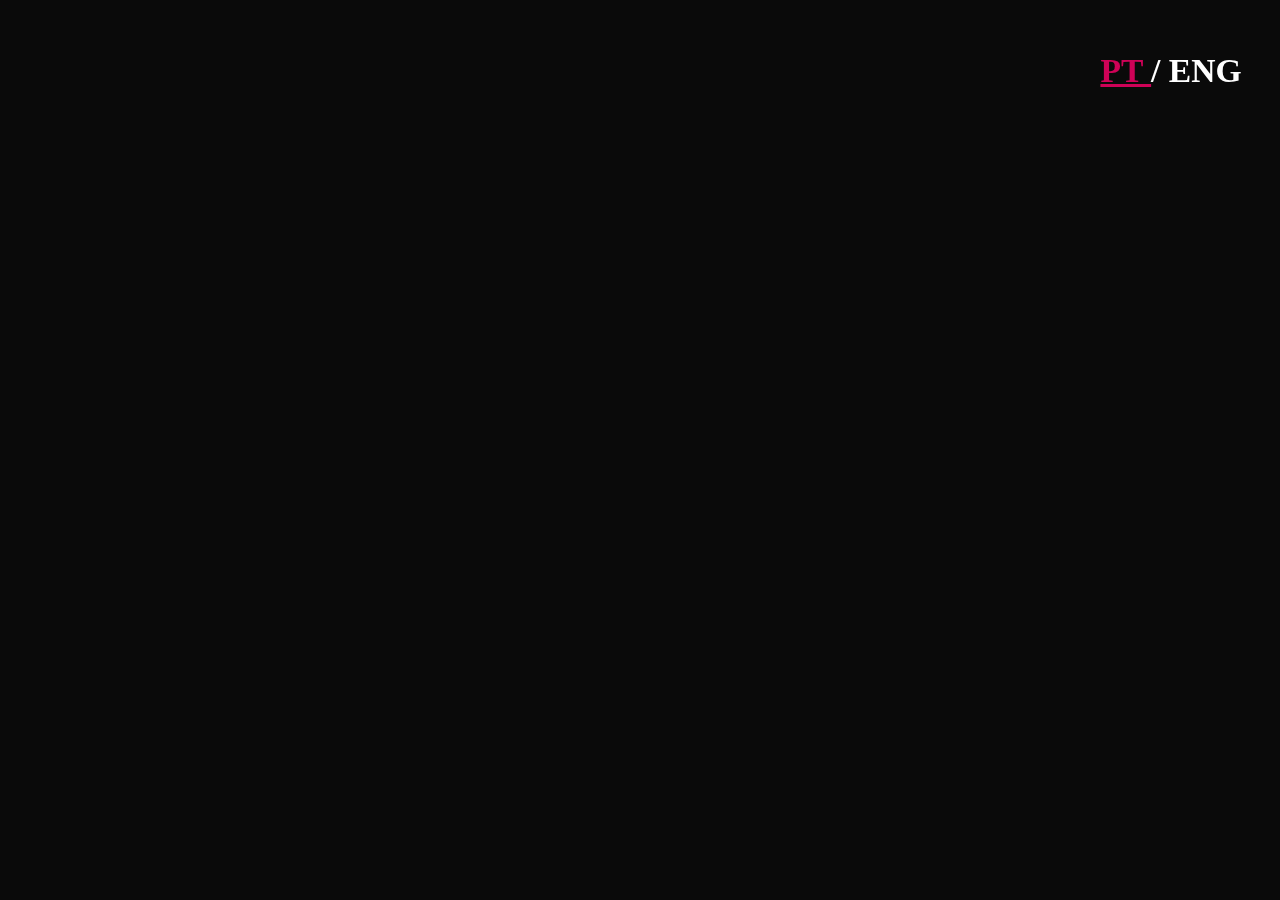
==== index.html @ c8997bfd "linguas" ====
<!DOCTYPE html>

<html lang="en">

<head>

	<meta charset="utf-8">
	<meta name="viewport" content="width=device-width,initial-scale=1.0">

	<!-- meta tags, fill them with website meta infos -->
	<meta name="description" content="Description of your web page" />
	<meta name="keywords" content="Keyword 1, Keyword 2, Keyword 3, Keyword 4, Keyword 5 ..." />
	<meta name="author" content="Name of the author/owner of the webpage's content" />

	<!-- favicon, fill with a 512x512px .png image named 'favicon.png' -->
	<link rel="icon" href="assets/images/favicon/favicon.png" />

	<!-- website title, visible in the browser window and on link sharing -->
	<title>Website title</title>

	<!-- links for extensions and dependencies -->

	<!-- css -->
	<!-- first link your CSS dependences, here is normalize, a CSS 'reset' for cross-browser appearence uniformity -->
	<link rel="stylesheet" href="assets/css/normalize.css">
	<!-- you stylesheet -->
	<link rel="stylesheet" href="assets/css/style.css?ver=1.0">

	<!-- js -->
	<!-- first link your javascript dependencies, here as an example is Jquery -->
	<script type="text/javascript" src="assets/js/jquery-3.6.0.min.js"></script>
	<!-- your function scripts -->
	<script type="text/javascript" src="assets/js/script.js?ver=1.0"></script>

	<p class="menu_lingua" ><span class="portugues" > <a href="portugues.html"> PT </a></span> / <span  class="ingles"> ENG</span></p>



</head>
---- assets/css/style.css ----
@charset "UTF-8";



/* @FONT FACE (enable the use of 'custom fonts' inside your document) */

/* 
  You can use 'fontsquirrel' (https://www.fontsquirrel.com) 
  or 'transfonter' (https://transfonter.org)
  to generate your own font for the web from .ttf or .oft files 
*/

@font-face {
    font-family: 'Hind';
    src:('assets/fonts/Hind');
    font-weight: normal;
    font-style: normal;
    font-display: block;
}

@font-face {
    font-family: 'Your Font Name';
    src: url('../fonts/yourfontname/yourfontname-italic.woff2');
    font-weight: normal;
    font-style: italic;
    font-display: block;
}



/* VARIABLES */

:root {
  /* Color values */
  --color-background: rgb(10, 10, 10);
  --color-text: rgba(0,0,0,1);
  --color-text-link: rgba(255, 0, 106, 0.8);
  --color-text-link-hover: rgba(255, 8, 148, 0.4);
  /* Font values */
  --font-family: 'Hind-Medium.ttf';
  --font-size: 24px;
  /* Margin value */
  --margin: 1rem;
}



/* GENERAL STYLES */
.menu_lingua{
  position: -webkit-sticky;
  position:fixed;
  color: white;
  top: 2vh;
  right: 3vw;
}



html {
  font: var(--font-size) var(--font-family);
  color: var(--color-text);
  background-color: var(--color-background);
}

body {
  position:relative;
  background-color: var(--color-background);
  font: var(--font-size) var(--font-family);
  color: var(--color-text);
  width:100%;
  height:auto;
  overflow-y:auto;

  
}
.page-wrapper{
  position: sticky;
  width: 100vw;
  height: 100vh;
  box-shadow: 10vh 10vw 10px 10px blue inset;
  z-index: 99999;

}
cursor {
  border-color: rgba(red, green, blue, alpha);
}

a {
  color: var(--color-text-link);
  text-decoration: underline;
}

a:hover {
  color: var(--color-text-link-hover);
  text-decoration: underline;
}

h0{
  color: blue;
  font-size: 2rem;
  text-align: center;
  text-align: left;
  line-height: 1;
  padding: 1rem;
  grid-template-columns: max-content;


}
h1{
  background-color: rgba(158, 31, 255, 0.842);
  font-size: 1.8rem;
  text-align: left;
  line-height: 1;
  padding: 0.5rem;
}

h2{
  background-color: rgba(197, 244, 255, 0);
  color: #d46713;
  font-size: 2.5rem;
  font-weight: bold;
  text-align: left;
  line-height: 2.5rem;
  padding-top: 2rem;
  padding-bottom: 0.5rem;
}

h3{
  text-align: center;
  line-height: 3rem;
  font-size: 1.4rem;
  padding: 0.5 rem;
  font-weight: bold;
  color: #000000;
}

h4, h5, h6{
  /* h4-h5-h6 style */
}

p{
  /* paragraph style */
  text-align: left;
  margin-left: 5rem;
  margin-left: 4rem;
  line-height: 2,2rem;
  font-size: 1.4rem;
  padding: 0.5 rem;
  font-weight: bold;
  color: #000000;
  
}

ol, ul{
  /* ordered list and unordered list styles */
}

blockquote{
  /* blockquote element style */
}

hr{
  /* horizontal rule style */
}



/* PAGE STYLES */

/* page structure */

div.page-wrapper {
  /* the element that 'wraps' everything */
  padding: var(--margin);
}

/* navigation */
 
nav{
  
}

/* content */

main{
  margin: 0 auto;
  max-width: 111ch;
  min-width: 40ch;
  width: 90vw;
  background-color: rgba(255, 255, 255, 0.908);
  padding: 6vw;
  border: 1rem;
  border-radius: 1rem;
  overflow: visible;



 
}

summary {
  
}






/* UTILITY CLASSES */

/* hide desktop mobile etc */

.desktop-only {
  display: block;
}

.mobile-only {
  display: none;
}





/* WEBSITE MEDIA QUERIES */

/* styles for 'mobile', screen sizes up to 779px, should covers 'mobile' and 'tablet' */
/* style this one first and then use the subsequent ones in a cascading way (from general to specific) */

@media (max-width: 779px) {

  /* your 'mobile' overriding css properties here */



  /* utility classes, mobile */

  .desktop-only{
    display:none;
  }

  .mobile-only{
    display:block;
  }

}



/* use this query to apply style changes to smaller smartphones sizes (like an iPhone 5S or SE 2016), max size of 339px */

@media (max-width: 339px) {

  /* your overriding css properties here */

}



/* use this query to apply style changes for 'mobile' screen sizes that are flipped in 'landscape' mode */

@media (max-width: 779px) and (orientation: landscape) {

   /* your overriding css properties here */

}



/* use this query to apply style for 'small' desktop screens */

@media (min-width: 780px) and (max-width: 992px) {

  /* your overriding css properties here */

}
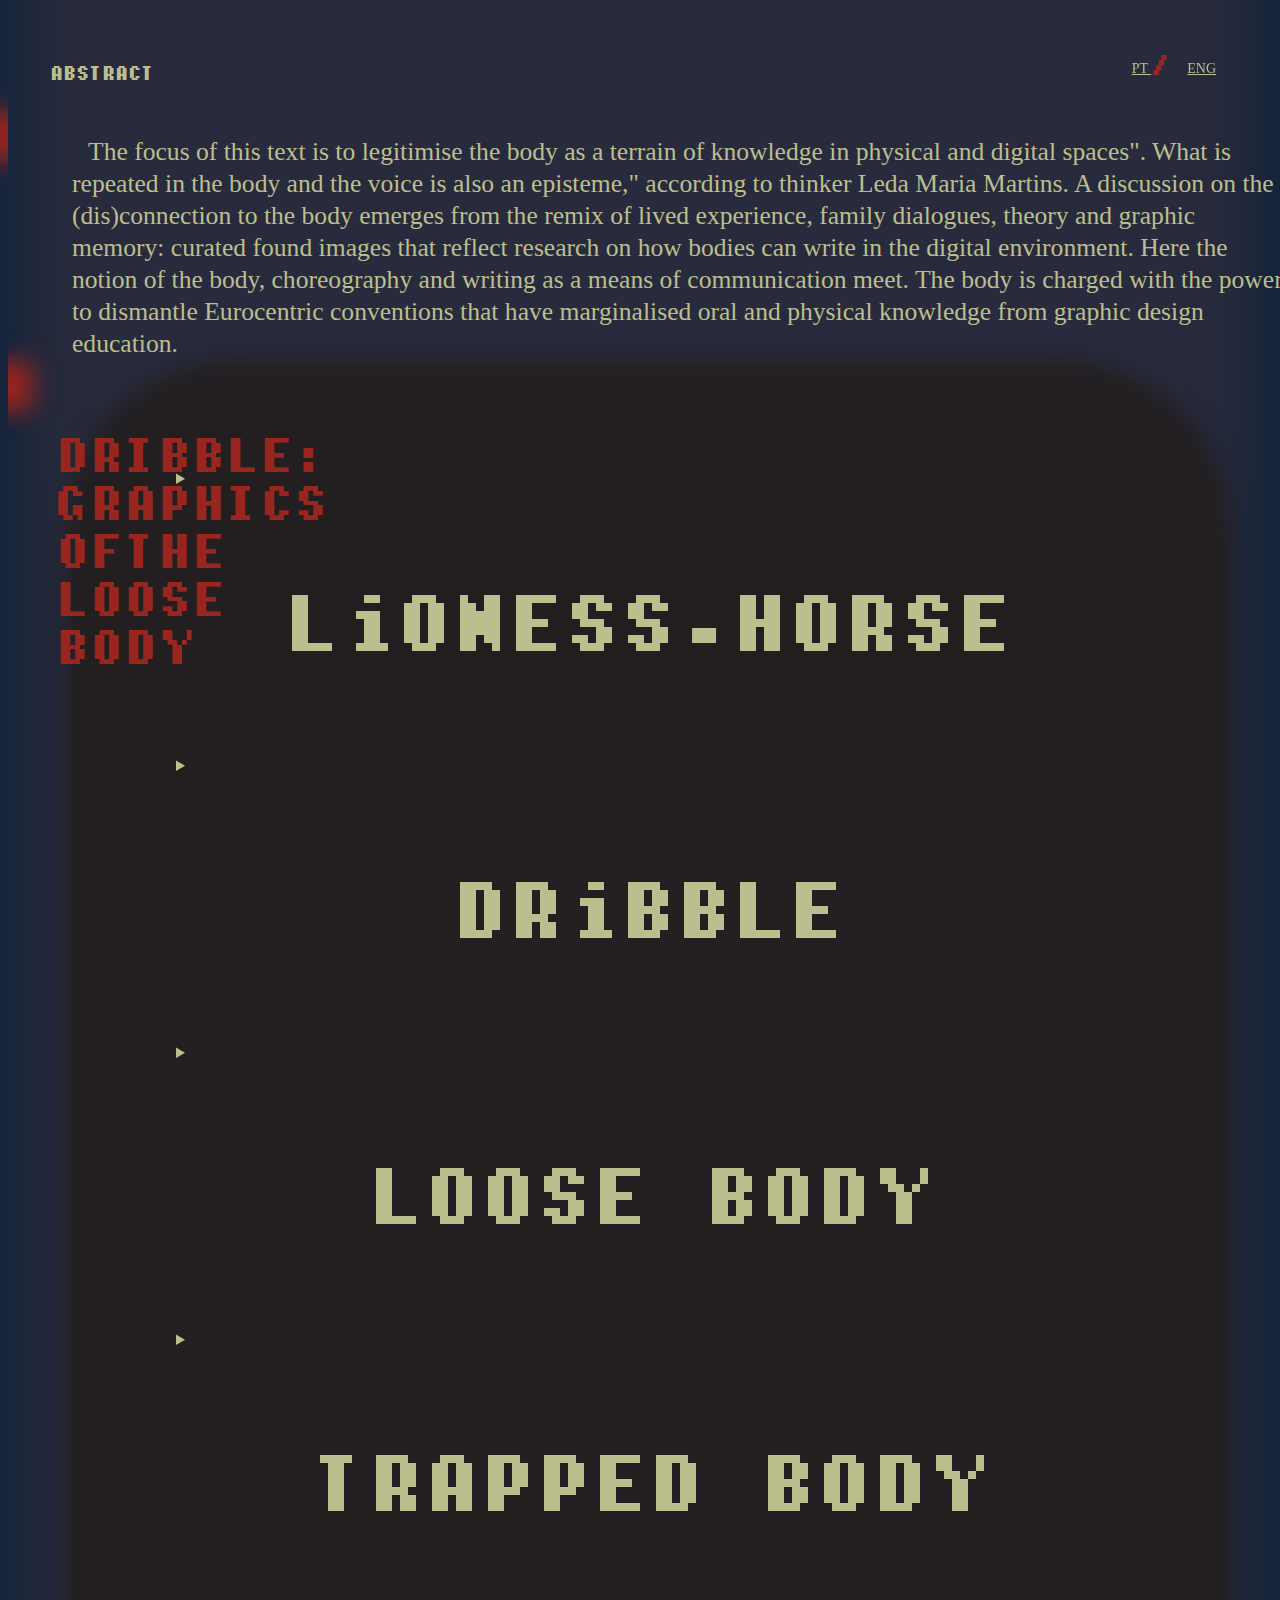
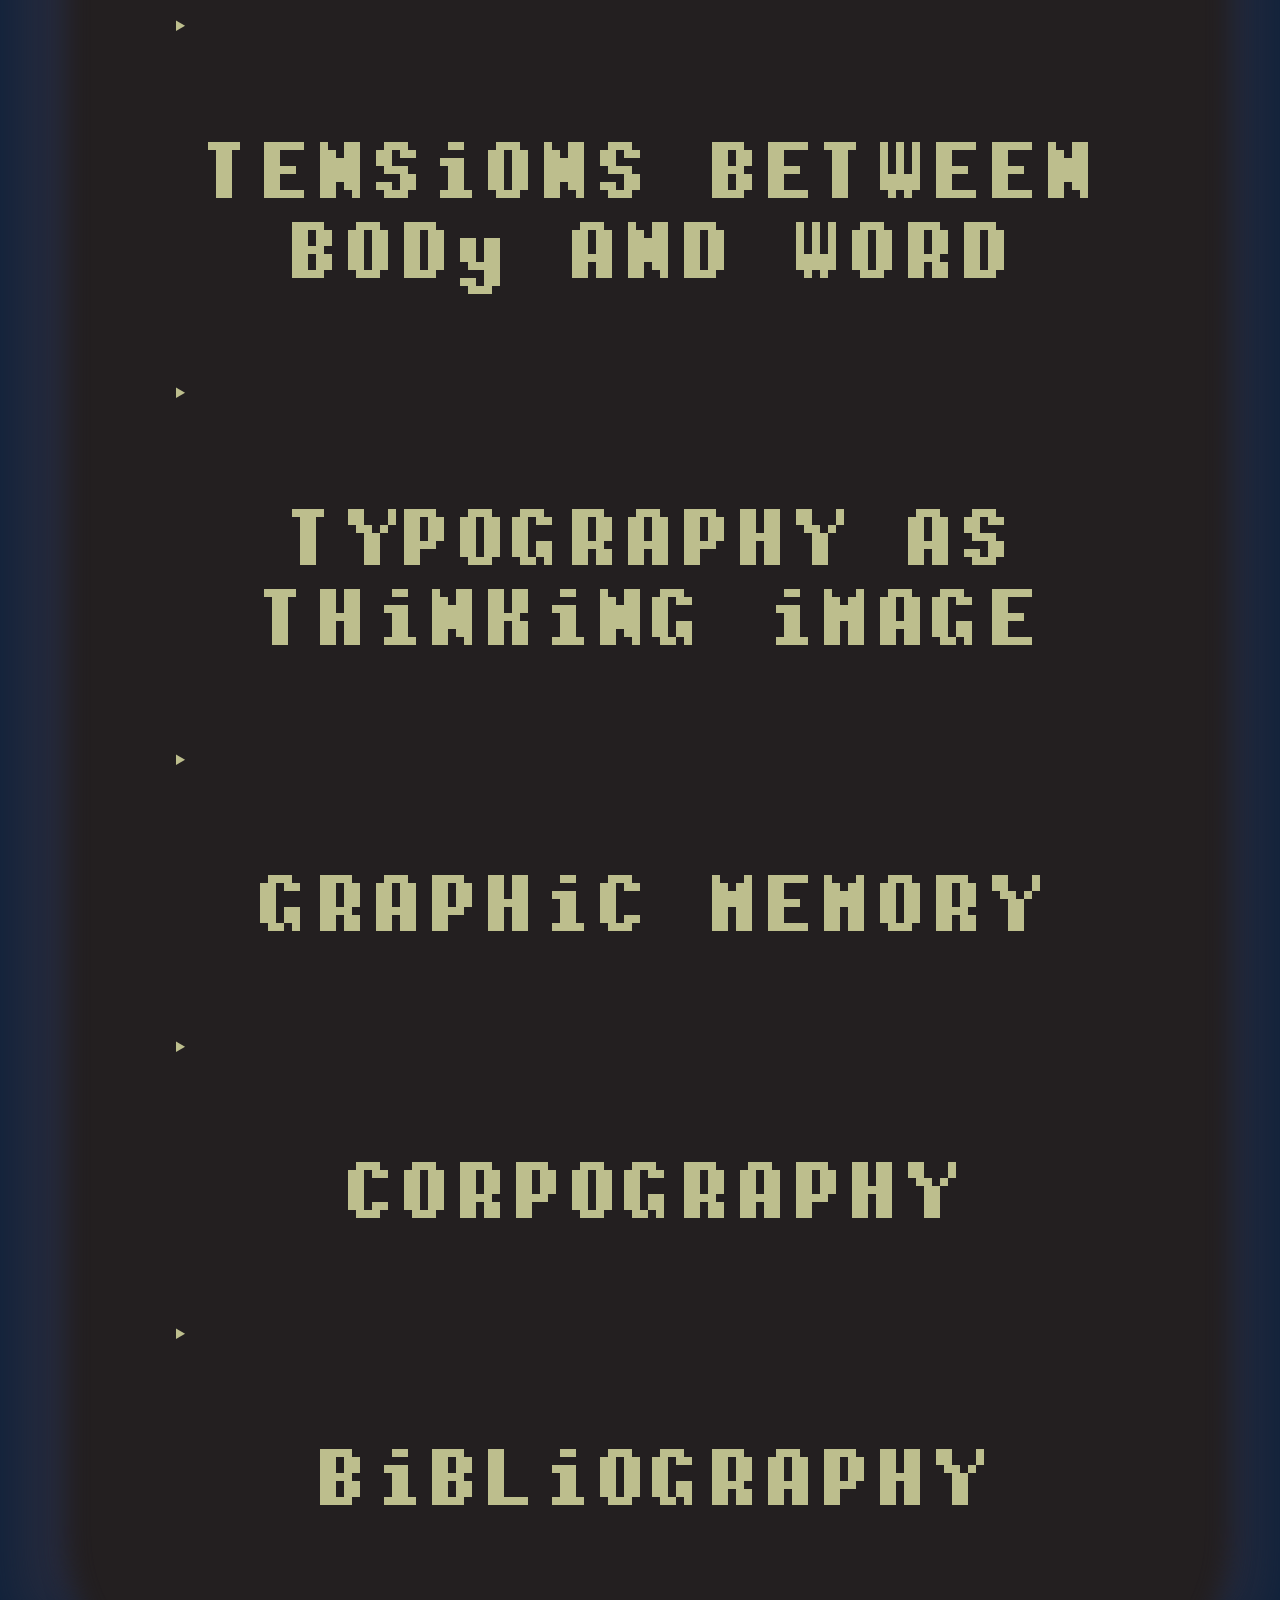
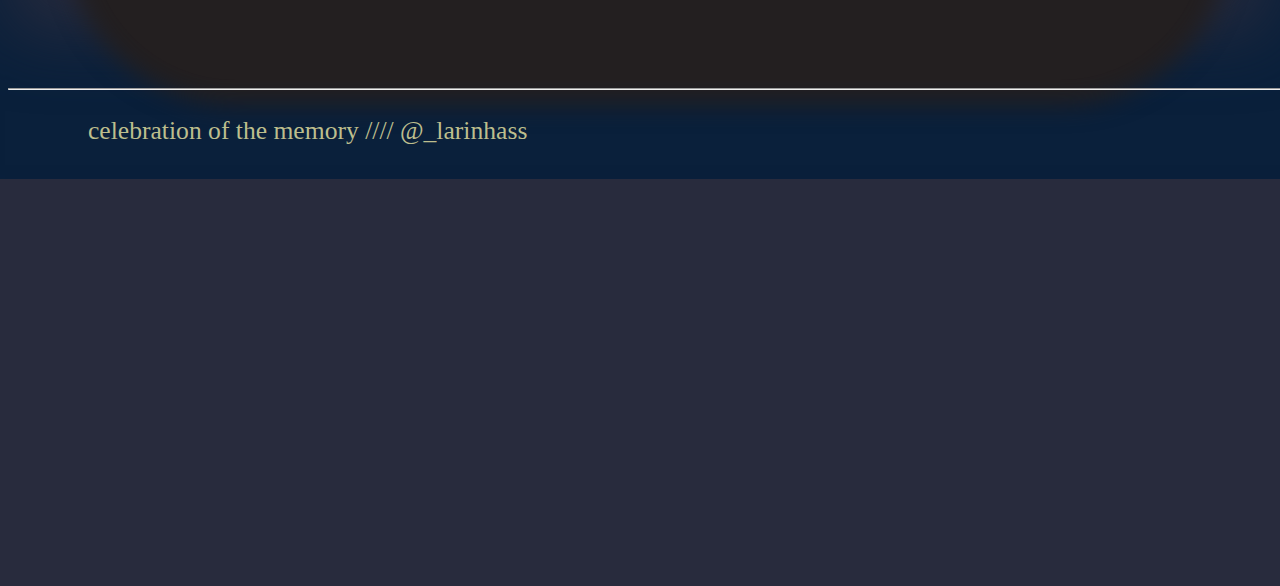
==== commit 962ee1e0: "index up" ====
--- a/index.html
+++ b/index.html
@@ -13,7 +13,7 @@
 	<meta name="author" content="Name of the author/owner of the webpage's content" />
 
 	<!-- favicon, fill with a 512x512px .png image named 'favicon.png' -->
-	<link rel="icon" href="assets/images/favicon/favicon.png" />
+	<link rel="icon" href="assets/images/favicon/favicon.svg" />
 
 	<!-- website title, visible in the browser window and on link sharing -->
 	<title>Website title</title>
@@ -32,8 +32,1467 @@
 	<!-- your function scripts -->
 	<script type="text/javascript" src="assets/js/script.js?ver=1.0"></script>
 
-	<p class="menu_lingua" ><span class="portugues" > <a href="portugues.html"> PT </a></span> / <span  class="ingles"> ENG</span></p>
-
-
-
-</head>+
+
+
+</head>
+
+<body>
+
+	<!-- webpage content goes here -->
+
+	<body>
+
+
+
+		<div class="page-wrapper">
+
+			<label for="showContent">
+				<p class="checkbox">ABSTRACT
+				<p>
+			</label>
+			<input class="box" type="checkbox" id="showContent">
+			<div id="content">
+				<p> The focus of this text is to legitimise the body as a terrain of knowledge in physical and digital
+					spaces". What is repeated in the body and the voice is also an episteme," according to thinker Leda
+					Maria Martins. A discussion on the (dis)connection to the body emerges from the remix of lived
+					experience, family dialogues, theory and graphic memory: curated found images that reflect research
+					on
+					how bodies can write in the digital environment. Here the notion of the body, choreography and
+					writing
+					as a means of communication meet. The body is charged with the power to dismantle Eurocentric
+					conventions that have marginalised oral and physical knowledge from graphic design education.</p>
+			</div>
+
+
+
+			<header>
+
+				<h0> Dribble:<br>Graphics<br>OfThe<br>Loose<br>Body</h0>
+				<p class="menu_lingua"><span class="portugues"> <a href="portugues.html"> PT </a></span> / <span
+						class="ingles">  <a href="ingles.html">ENG</a></span></p>
+
+
+
+
+
+
+			</header>
+
+			<main>
+				<details>
+
+					<summary>
+
+						<h2 id="poema">LiONESS-HORSE</h2>
+					</summary>
+					<p>
+						<br>
+						Santas<br>
+						lioness horse<br>
+						who rides calmly<br>
+						and devours men<br>
+
+						What comes out of her mouth<br>
+						it also runs down her ass<br>
+						her tail shouldn't be tied up<br>
+						stuck tail holds the throat<br>
+						<br>
+						and saints need to growl shout<br>
+						<br>
+						Santas has to keep her tail loose<br>
+						to do what she was born to do<br>
+						be free, enchanted, and dignified<br>
+						for the right to speak and dance<br>
+						<br>
+						She has spiritual permission<br>
+						to engage in unacceptable behavior<br>
+						She runs free, looks crazy, and doesn't hesitate<br>
+						<br>
+						Not afraid of anyone<br>
+						She is shameless<br>
+						Nothing stops her<br>
+						<br>
+						Killer<br>
+						She kicks you<br>
+						CRAU!<br>
+						<br>
+						Kill you!<br>
+						In self-defense!<br>
+						<br>
+						She will kill you<br>
+						dancing and throwing smiles<br>
+						<br>
+						Improvisation is her power.<br>
+						And when she dances she exposes herself<br>
+						No distortion suppress, Santas<br>
+						<br>
+						by: Negrita Desbatiza
+
+					</p>
+				</details>
+
+				<details>
+					<summary>
+
+						<h2 id="intro">DRiBBLE</h2>
+
+					</summary>
+
+					<p>
+						<br>
+						<span>Dribble:</span> as in dodging, swinging the body as a strategy for moving forward; getting
+						away from obstacles.
+					</p>
+					<p>
+						<br>
+						<span class="graphics">Graphics:</span> as a means of registering the flow and movement of the
+						body
+						through words, images, vectors
+						and signs.
+
+					</p>
+					<p>
+						<br>
+						<span class="graphics">Loose body: </span> is the presence of the body in performance.
+						Emancipated.
+						In its freedom to communicate
+						its knowledge through body language.
+					</p>
+					<p>
+						I wish everyone who reads this text good encounters, may the words become alive and fruitful.
+						May
+						this text be placed on the floor. May it mark once and for all my enchanted territory, the known
+						body. I have chosen to write it so that I don't forget it. For the opposite of this is
+						disenchantment. It means conforming to the countless stories told about my body in order to
+						dominate, civilize and silence it.
+					</p>
+					<p>
+						Presenting the body you speak of, I am Lara Santos, a black cisgender queer woman from Brazil.
+						My
+						multidisciplinary work strategically engages with graphic design as a means to bring bodies
+						together
+						to record their graphic discourse and publish their knowledge. It is important to emphasise that
+						subjectivity is a fundamental point here, considering a movement against homogenisation in
+						favour of
+						multiplicity.
+					</p>
+					<p>
+						About the motivations for doing this: for a long time I practiced neglecting the body, that is,
+						leaving my body aside, until it became very difficult to hear it, even to know it. This dynamic
+						is a
+						problem that affects a lot of people. In my story, I see that this distancing from the body has
+						taken place within different structures, reinforcing lies and universal formulas of holiness,
+						progress and civilization.
+					</p>
+					<p>
+						This text is the way around these lies told about the body. It reflects on how the body is in
+						confrontation with choreographies made up of social norms that say the body must be contained
+						and
+						controlled. I focus on what is the repertoire of the body. If the body speaks, what are the
+						relationships between the body and graphic design? How do you write with the body?
+					</p>
+
+					<p>So let's go. May I be filled with the desire to write. May I be able to awaken what has been
+						decorated with time? May this be nothing more than the lifelong authorization to say words
+						without
+						fear that the language won't be formatted for everyone's understanding. That the word and the
+						body
+						are not separated in communication.
+					</p>
+
+					<p>
+
+						Below I present to the reader the route of my journey to find the body and its knowledge. I
+						present
+						the path of becoming aware of how both (the body and graphic design) transport epistemes.
+					</p>
+					<p>I write through a mix of references, authors, artists, designers, interviews, memories and
+						experiences that have given me the procedure to write here. I honour every name mentioned here.
+						Maximum respect and affection for the contribution of the people I mention in this text.
+					</p>
+					<p>May we have an open mind for this journey.</p>
+
+
+
+				</details>
+
+
+				<details>
+					<summary>
+
+						<h2 id="LooseBody">LOOSE BODY</h2>
+
+					</summary>
+					<figure>
+
+						<a href="Carlinhos" target="_blank">
+							<img src="content/Carlinhos.jpg"
+								alt="A painted representation of a forest with a big blue lake" width="100%"
+								height="auto">
+						</a>
+
+						<figcaption>
+
+							<p>
+								<em><a hrtarget="_blank">Family Archive, Carlinhos</a></em>
+							</p>
+
+						</figcaption>
+
+					</figure>
+
+					<p>
+						<span class="quote">
+							“Memory is the contents of a continent – its life, its history, its past. As if the body
+							were
+							the
+							document. It’s no wonder that dance for black people is a movement of liberation.”
+							<br> – Beatriz Nascimento
+						</span>
+
+					</p>
+					<p>
+						I am part of a large family, most of my relatives are concentrated in the state of Rio de
+						Janeiro,
+						more precisely in Campos dos Goytacazes. I call them a reference because what I present in this
+						text
+						is closely related to what I learned from them. Our family gatherings are fundamental, dancing
+						is a
+						sacred tradition in our encounters, and this has always been my reference. </p>
+					<p>
+						At Christmas 2024 I got together with some of my family, the sun was shining and everyone was by
+						the
+						pool. There was me, my mother, my uncle Carlinhos, my uncle Amaro, my aunt Celeste, my aunt
+						Celi,
+						Tia Carmem, who arrived later, and my cousin Mariana, who was a mermaid at the edge of the pool.
+						I
+						took advantage of the moment to bring up a subject I had been meaning to discuss with them</p>
+
+					<p>
+						Without hesitation, I asked the first question:
+					</p>
+
+					<p>
+
+					<p class="interview">
+						<br>
+						<span class="quote">LARA:</span> Why is dancing important to our family?<br>
+						<br>
+						<span class="quote">DORA:</span> I have a memory of us dancing in the back of the house in
+						Texeira
+						de Melo, in Campos dos
+						Goytacazes.<br>
+						<br>
+						<span class="quote">CELI:</span> Lots of music, the family has always been passionate about
+						parties
+						and dancing.<br>
+						<br>
+						<span class="quote">CELESTE:</span> Lots of samba<br>
+						<br>
+						<span class="quote">AMARO:</span> Because dancing lifts your spirits.<br>
+						<br>
+						<span class="quote">CELESTE:</span> Free.<br>
+						<br>
+						<span class="quote">LARA:</span> Yeah…Free from what?<br>
+						<br>
+						<span class="quote">AMARO:</span> frees you from the stress of everyday life, work, and little
+						money.<br>
+						<br>
+						<span class="quote">DORA:</span> Dancing is freedom. And there are places I go that I don't want
+						to
+						dance. Get up and move. For
+						me, dancing means exposing yourself. You know… these work parties, when samba plays, people
+						expect
+						me to dance. "Look, the black woman who dances." I'm not going to give that stage, I'm not going
+						to
+						samba driven by that kind of expectation. I don't feel like it.<br>
+						<br>
+						<span class="quote">CELESTE:</span> I was shy, dancing freed me, loosened me up.<br>
+						<br>
+						<span class="quote">CELI:</span> I feel like a bird and let myself be carried away by the
+						rhythm.<br>
+						<br>
+						<span class="quote">CARLINHOS:</span> <span id="Graphics">samba</span> is part of our ancestry,
+						right? Dancing expresses where you
+						come from. It's spiritual,
+						dancing until you reach Zen.<br>
+						<br>
+						<span class="quote">AMARO:</span> Dancing prepares me physically. Dancing leaves the body loose,
+						otherwise, the body becomes
+						trapped, and shrunken.<br>
+						<br>
+						<span class="Graphics">[cut]</span>
+
+					</p>
+					<p>
+						I would like to reflect on this concept that my uncle Amaro taught us: "Dancing prepares us
+						physically, dancing makes our body loose" - this is wisdom! - The loose body is the body in the
+						presence, without shame, protected even when exposed, ready to evade and counterattack, in tune
+						with
+						its intuition, which feels the freedom to express itself!
+
+					</p>
+
+					<p>
+						Just imagine! On a sunny day, a black woman, 80 years old, with gold chains around her neck and
+						sparkling earrings, with a ponytail, with a bright and sharp look. She gets up from her chair
+						and
+						starts dancing, with a smile on her face, her hips swaying from side to side. She looks at you
+						and
+						invites you to dance, laughing quietly, and you can only watch as she is surrounded by the
+						rhythm of
+						the samba that drives her. She plays and plays with her gestures, with her facial expressions,
+						with
+						her short movements, interwoven with <span class="Graphics">sapiência</span>.
+					</p>
+
+					<p>
+						<span class="quote">
+							"Dance is the ideal medium for the intellect-body to perform its inventions. It is the
+							perfect
+							space
+							for the creation of gestures: favorably permeable to the movements that inhabit the life
+							going
+							on
+							inside the body and simultaneously willing to work them in plastic and expressive terms in
+							an
+							attempt to achieve aesthetic syntheses that can impact the senses and transcend the
+							utilitarianism
+							that saturates contemporary experiences–which so frequently subjugates the body." – Danilo
+							de
+							Miranda, "A living library of gestures"
+						</span>
+					</p>
+					<p>
+						The wisdom of dancing to have a physically prepared body is a daily coping strategy. A loose
+						body
+						goes into battle, into confrontation, it is concentrated. A weapon body, a vital body, an
+						enchanted
+						body that remains connected to its roots, its history and its ancestry.
+					</p>
+					<p>
+						On the other hand, the trapped body is the sleeping body, left aside, forgotten, apathetic,
+						unprepared, detached from itself, closed, that is, an "obedient" body, but fragmented by
+						distortions, subdued by prejudices.
+					</p>
+					<p class="interview">
+						<span class="Graphics">[Fragment]</span>
+						…..
+						</br>
+						CARLINHOS: Everything is recorded in us. <br>
+						</br>
+						<span class="Graphics">[Cut]<span>
+					</p>
+					<p>
+						Everything is recorded in the body, the body registers information about its socio-political
+						context. It is like a platform for disseminating knowledge through the means of movement, which
+						informs in the same way as writing. Like a collection, it stores stories, traumas and symbols.
+					</p>
+
+					<p>
+						The performing body transmits data. When dancing, content is expressed - the memory process is
+						triggered by movement - like a sponge, the body retains memories. <br>
+						I seek awareness of the above repertoire of embodied knowledge to empower myself, to let my body
+						be
+						loose, free.
+					</p>
+					<p>
+						<span class="quote">"Dance is a sociopolitical method and practice, a means of writing,
+							narrating
+							and disseminating
+							histories. It is a corporeal phenomenon that can be a catalyst for building communities and
+							challenge and transcend the boundaries of societies and languages. The dancing body becomes
+							the
+							witness, a somato-testimonium – the body in a dance performance and the movements employed
+							as a
+							formal statement are equivalent to a written, spoken, eyewitness or earwitness account,
+							proof of
+							a
+							spatiotemporal reality"
+							– Bonaventure Soh Bejeng Ndikung</span>
+
+					</p>
+
+				</details>
+				<details>
+					<summary>
+
+						<h2 id="chapter3">TRAPPED BODY</h2>
+					</summary>
+					<figure>
+
+						<a href="Betinho" target="_blank">
+							<img src="content/betinho_brownJesus.JPG" alt="Corpo Solto" width="100%" height="auto">
+						</a>
+
+						<figcaption>
+
+							<p>
+								<em><a hrtarget="_blank">Family Archive, Betinho</a></em>
+							</p>
+
+						</figcaption>
+
+					</figure>
+
+					<p>
+						I look for the forces that shrink my body in order to deviate from them. I look at the testimony
+						of
+						my life and I analyse that the different institutions I have passed through have imposed a
+						mentality
+						that preserves oppressive "norms" that hurt my existence. Norms that force me to conform to what
+						is
+						"acceptable". I'm talking about the institutions that exist to worship the taste of whiteness
+						and
+						erase the memory of the body.
+
+
+					</p>
+
+					<p>
+						In this context, I remember being motivated by pastors to silence me, to give up parts of myself
+						that were synonymous with "sinful and negative" behaviour. To illustrate, I remember being
+						advised
+						by a pastor to delete a photo of me playing capoeira from my Instagram. He explained that
+						because it
+						was a cultural expression related to Afro-Brazilian rituals, the photo was a negative symbol and
+						should be deleted because I was part of that institutional community.
+					</p>
+					<p>
+						However, this illusion, based on racism, only served to imprison my body and empty my perception
+						of
+						what capoeira means. The torture of the constant disciplining of the body atrophies the
+						relationship
+						of trust with it.
+
+					</p>
+
+					<p>
+						<span class="quote">
+							"Race is a myth—something made up in the seventeenth century that has been carried forward,
+							day
+							by
+							day and century after century, into the present. As Quinn Norton observes, “Whiteness is one
+							of
+							the
+							biggest and most long-running scams ever perpetrated.” It’s a classic example of what
+							therapists
+							call gaslighting: getting people to override their own experience and perceptions by
+							repeating a
+							lie
+							over and over, and then “proving” it with still more lies, denials, and misdirection.
+							Eventually, if
+							the gaslighting is successful, the lies are widely accepted as truth—or even as essential
+							facts
+							of
+							life, like birth, death, and gravity." – Resmaa Menakem
+						</span>
+
+					</p>
+					<p>
+						Let's think about the memories inscribed in the body. But be careful, because in contrast to
+						Western
+						traditions that emphasise the recording of memory strictly through words. Here, with the writer
+						Leda
+						Maria Martins as a reference, I welcome the notions that recognise the body, with all its
+						diversity
+						of knowledge, as significant in the inscription, production and dissemination of knowledge.
+						Therefore, the mastery of an alphabetically written language is not decisive for the inscription
+						of
+						knowledge.
+					</p>
+
+					<p>
+						Access to written discursive language is a privilege and has long been a tool used by the
+						hegemonic
+						social class in the service of its self-promotion, its domination, invested in the
+						disqualification
+						of other ways of producing knowledge, including those carried out through the body.
+					</p>
+
+					<p>
+						According to Leda Maria Martins, African bodies displaced to the Americas expressed their
+						knowledge
+						primarily through bodily performances. In her book <span class="quote"> Performances do Tempo
+							Espiralar: poéticas do
+							corpo-tela, she writes: "The word was danced, the gesture was sung, in every movement there
+							was
+							a
+							choreography of the voice, a score of diction, a graffiti pigmentation of the skin, a
+							sonority
+							of
+							colour".</span>
+					</p>
+
+					<p>
+						In this way, the treatment of the body as an episteme can refer both to the subjective knowledge
+						of
+						this experience lived internally and to the body's broader structure in relation to the world,
+						its
+						socio-cultural historical context. This leads me to conclude that knowledge of the body, memory
+						in
+						all its vastness, provides me with material for institutional emancipation. <span
+							class="quote">"What is repeated in the
+							body and voice is also an episteme".</span>
+
+					</p>
+
+					<p>
+						On the other hand, the status quo that represents the colonisers in the Americas, during and
+						after
+						the colonial period, launched various attacks on African and indigenous bodies, using the most
+						diverse instruments of domination. For example, the religion that turned rites into sins, the
+						laws
+						that banned samba and capoeira. The police that killed and continue to kill black children. Is
+						the
+						distortion of history that authorises the illusory narrative of white supremacy, which does not
+						refer to itself, but is based on "othering" to maintain its social privilege. But I do not
+						propose
+						to enter into that discussion here.
+
+					</p>
+
+					<p>
+						<span class="quote">"The body is a place of memory, and in it are inscribed the experiences
+							lived
+							and updated in
+							everyday life. The body as a totality of knowledge, perceived integrally, was abandoned and
+							split,
+							de-interlaced from the brain for a long time. The aphorism “I think therefore I am” leaves
+							deep
+							marks on our imagination about the body, making us believe that the body is not a way of
+							thinking,
+							that the body “does not know."
+							-Luciane Ramos Silva
+						</span>
+					</p>
+
+					<p>
+						Although it is not a central theme of this text, the unconditional value of rationalism must be
+						deliberately reduced here, because it makes us <span class="quote">"swell our minds until we
+							forget
+							our bodies"(Luiz
+							Rufino)</span> said. The fight against forgetting is an affirmative action. In this way, I
+						call
+						for
+						rationalisation to reduce to the point until it is no longer superior to body awareness.
+					</p>
+
+					<p>
+						Finally, I would like to make it clear that the body travels in different dimensions here, it
+						can be
+						the body as a physical, carnal apparatus. It can be the body that has lived on this ground that
+						we
+						are now walking on and that is now being traversed by history (Archive). Another possible
+						dimension
+						here is
+						the witnessing body,(container) the body that contains embedded knowledge. The collective body
+						shares
+						experience with its network, which is in relationship with itself, with others and with its
+						context.
+						The body image, which is visual and aesthetic, creates images. The body in displacement, in
+						flow, in
+						performance, loose...
+					</p>
+
+
+
+				</details>
+
+				<details>
+					<summary>
+
+						<h2 id="chapter3">TENSiONS BETWEEN BODy AND WORD</h2>
+					</summary>
+
+					<p> <span class="Graphics"> [bridge]</span>
+					</p>
+					<figure>
+
+						<a href="Betinho" target="_blank">
+							<img src="content/SeizeTheTime_EmoryDouglas.jpg" alt="Corpo Solto" width="100%"
+								height="auto">
+						</a>
+
+						<figcaption>
+
+							<p>
+								<em><a hrtarget="_blank">Seize Time, Emory Douglas, The Black Panther, September 27,
+										1969</a></em>
+							</p>
+
+						</figcaption>
+
+					</figure>
+					<p>
+						Emory Douglas (1943) was an American graphic artist. He is known also for his work as minister
+						of
+						culture for the Black Panther Party from its founding in 1966 until the 1980s. His art played a
+						crucial role in communicating, propagating, and visualizing the ideals of the Black Panther
+						Party.
+					</p>
+					<p> <span class="Graphics">[bridge]</span>
+					</p>
+					<p>
+						It's really good to invent bridges, to make transformations, to deliberately bring together
+						fields
+						of knowledge that are supposedly distant. Approximation allows us to see movements that coexist;
+						this gesture opens up ways of deviating from monolingual regimes, that is, from beliefs that
+						rigidify and standardise ways of producing knowledge.
+					</p>
+					<p>In this chapter, I want to continue thinking about the body in performance at the centre of
+						everything, including graphic design, my main field of activity. For this reason, the effort
+						here is
+						to expand the notion of knowledge distribution, which I believe is the point where the body and
+						graphic design come together, despite their differences.</p>
+
+					<p>
+						Graphic design is a technological means of communication, responsible for creating visual
+						systems
+						and distributing information. It is also a professional category, i.e. a work that has an impact
+						(micro or macro) on the public sphere, whether in the context of culture, the market,
+						aesthetics,
+						the economy, communication, history or education. This awareness of the social place that the
+						designer occupies is essential, as it allows for a discussion of how this being has the
+						potential
+						and authority to restrict and/or induce the movement of bodies.
+					</p>
+
+					<figure>
+
+						<a href="Betinho" target="_blank">
+							<img src="content/negropassport.png" alt="Corpo Solto" width="100%" height="auto">
+						</a>
+
+						<figcaption>
+
+							<p>
+								<em><a hrtarget="_blank">"the first identification documents designed were to restrict
+										movement" – Ruben Parter</a></em>
+							</p>
+
+						</figcaption>
+
+					</figure>
+
+					<p>
+						The approach to graphic design in the educational institutions I have attended still reinforces
+						an
+						illusion that deals with what has been created in Europe as a reference for imposed standards.
+						The
+						history of design is still at the service of Europe, and therefore the academy, on the basis of
+						difference, distances itself from information about bodies because they are outside the canon of
+						design.
+					</p>
+					<p>
+						The body as a subject is silenced in graphic design. Be it the body of the subject who creates,
+						or
+						the body affected by the authority of this discipline. Thus, attention to these bodies is
+						insufficient.
+					</p>
+					<p>
+						These dialogues, absent in the classroom, lead to the predictable, to the trapped body (trigger
+						and
+						rage). The narrative struggle continues. </p>
+
+					<p>
+						Through the body, I see the possibility of overflowing the
+						control mechanisms applied by the industry of myths of whiteness that serve to satisfy its own
+						appetite. But now, I'm the one who's going to eat, and I'm not alone!
+					</p>
+					<p>
+						With my body loose, I enter this game, looking for the interaction between body language and
+						graphic
+						language, to write and say much more than standard forms allow.
+					</p>
+					<p>
+
+						How does graphic design affect bodies, and how can bodies move/affect graphic design? Those were
+						the
+						questions that started my concern and continues to guide me in the search for images that
+						reflect
+						graphic discourses that transpose the constructions that trap the body.
+
+					</p>
+					<p>
+
+						Based on the questions above, I would like to consider the tensions between body and word in
+						three
+						ways:
+
+					</p>
+					<p class="interview">
+						<br>
+						- First, I want to look at the position of graphic design, especially typography, and access to
+						writing techniques.<br>
+						<br>
+
+						- Secondly, I will focus on the graphic memory that reflects the habits of a territory and
+						registers
+						the presence of the body in the field of visual communication. A small selection of graphic
+						compositions collected during my journey.<br>
+						<br>
+						- In the third way, I present an experiment in which I strategically propose to hack typography
+						to
+						write with the body in the digital environment.<br>
+
+					</p>
+
+
+				</details>
+
+				<details>
+					<summary>
+
+						<h2 id="chapter3">TYPOGRAPHY AS THiNKiNG iMAGE</h2>
+					</summary>
+					<p>
+						The graphic designer, broadly speaking, is responsible for articulating relationships between
+						people
+						and information through visual communication projects. We (designers) can have different
+						professional responsibilities, but here I want to focus on typography and the management of
+						written
+						and verbal language.
+					</p>
+					<p>
+						In short, typography is the alphabet taken to a certain level of abstraction. The typographer,
+						in
+						turn, is responsible for organising the information on the page in order to publish it, through
+						the
+						mastery of printing techniques, whether analogue or digital, which vary according to the era and
+						the
+						resources available.
+					</p>
+
+					<p>
+						The practice of printing with movable type was officially introduced in Brazil in 1808, when the
+						Portuguese Court moved to Rio de Janeiro. It is undeniable that a typographic tradition was
+						established at that time, standardising the appearance of letters, implying the sophistication
+						of
+						type production, and influencing the verbal graphic language and control over it.
+					</p>
+
+					<p>
+						According to Leda Maria Martins, the mastery of writing techniques played an essential role in
+						the
+						exclusion, erasure and silencing of the knowledge of the colonised by the Europeans.<span
+							class="quote">"Alphabetic
+							writing was installed as an instrument of exclusion, segregation and stigmatisation. It was
+							not
+							an
+							addition or a complement, but rather an imposition, an exclusive means of dissemination, as
+							well
+							as
+							the values it disseminated, be they social, religious, behavioural or world-views". </span>
+					</p>
+
+					<p>
+						The manipulation of the alphabet - whether within the typographic tradition or in poetic,
+						vernacular, experimental forms, calligraphy, on the street, in a notebook, on the screen - are
+						gestures that are embedded in the way we inscribe ourselves in time and in the way we relate to
+						living knowledge in words.
+					</p>
+
+					<p>
+						<span class="quote">
+							speak = voice (oral culture)
+							write = manuscript (manuscript culture)
+							type = digitus (digital culture)
+
+							Source: Writing as language technology, by Cristiane Dias
+						</span>
+
+					</p>
+
+					<p>
+						Typography is a thinking image, which means that there is a flow of thought in typography. The
+						word
+						produces something about what it represents and through the affection it has in the
+						reader/viewer,
+						and also involves the thoughts of those who produced and/or reproduced it. So typography is an
+						image
+						of thought because it involves the positions of those who have manipulated it, those who have
+						interpreted it and those who read/see it.
+					</p>
+
+					<p>
+						In principle, writing is a necessity because it symbolises the preservation of a people's
+						cultural
+						memory, resistance and resilience. Since the end of the 1980s, the "access" to alphabetic
+						writing
+						through typography has gained more space in emerging countries with the "popularisation" of
+						digital
+						technologies. The digital environment therefore facilitates a response to the legacy of
+						exclusion of
+						pre-digital methods of producing and publishing knowledge.
+
+					</p>
+
+					<p>
+						Reflecting on the concept of graphic discourse - as a powerful tool for disseminating embodied
+						knowledge - deliberately brings the body into the discussion, as well as its care with design
+						technologies. Technologies that open up space for the writing/rewriting of history, recorded as
+						graphic memory.
+					</p>
+
+					<p>
+						<span class="quote">
+
+							"This is also why we say that the invention of different technologies necessarily generates
+							a
+							change
+							in culture and memory. Oral culture, manuscript culture, printed culture, mass (media)
+							culture,
+							digital culture. Each one of them carries within itself a memory and a society."
+							– Cristiane Dias
+						</span>
+
+					</p>
+
+					<p>
+						<span class="quote">"How can we monumentalise a historically antagonised voice and
+							re-historicise
+							the image?"</span> was the
+						question that guided Yhuri Cruz in the production of the graphic works presented below.
+
+					</p>
+					<figure>
+
+						<a href="Betinho" target="_blank">
+							<img src="content/AnastaciaLivre.jpeg" alt="Corpo Solto" width="100%" height="auto">
+						</a>
+
+						<figcaption>
+
+							<p>
+								<em><a hrtarget="_blank">"MONUMENT TO THE VOICE OF ANASTASIA, 2019. Photo:
+										artist's website/Reproduction"</a></em>
+							</p>
+
+						</figcaption>
+
+					</figure>
+
+					<p>
+						Yhuri Cruz (1991) is an artist from Olaria, Rio de Janeiro. His work comes from the field of
+						memory,
+						exploring ways to re-historicise the past through the invention of new myths. "Monument to the
+						Voice
+						of Anastácia" is a work that rescues and recreates her image. Anastácia has been massively
+						represented with a mask covering her mouth, as a symbol of silencing in the collective
+						imagination.
+						Through Yhuri's ability with digital technologies, he uncovers the veiled mouth and celebrates
+						her
+						voice.
+					</p>
+					<p> <span class="Graphic"> Anastácia Livre</span> is presented in the printed form of a little
+						saint–a
+						small two-sided printed flyer –
+						the format most commonly used by churches and political campaigns. The little saint (santinho)
+						was
+						massively distributed and by 2020 was already part of school history textbooks.</p>
+
+					<p>
+						In light of the above, the intentional care of graphic design tools is a strategy for unlearning
+						the
+						discourses that promote the symbolic, aesthetic, and institutional continuities of colonial
+						relations of domination over the body.
+					</p>
+
+				</details>
+
+				<details>
+					<summary>
+						<h2 id="chapter3">GRAPHiC MEMORY</h2>
+					</summary>
+
+					<p>
+						Typography in the broadest sense is found in several places, this tool reflects worldviews,
+						moves
+						bodies, indicates flows of people and facilitates the gathering of bodies, both physically and
+						digitally. The aim is to expose graphic memory, taking into account that the intimate
+						relationship
+						with images triggers memory.
+					</p>
+					<p>
+						Likewise, typography as a thinking image takes into account the flows of interaction between the
+						body and the image. It also takes into account the affection that graphic language has for the
+						public, that is, the active role it plays in the daily life of society.
+
+					</p>
+					<p>
+						Graphic memory brings me closer to the sites of production and dissemination of black
+						aesthetic-cultural knowledge in order to rethink the history of graphic design and its legacy.
+					</p>
+					<p>Below I present a collection of images that I have grouped together during my research and that
+						reflect the points made in this text, graphics that open windows to see beyond standard forms,
+						images loaded with context and technology.</p>
+					<p>
+					<figure>
+						<a href="Betinho" target="_blank">
+							<img src="content/qEGUNGUN_HIGH0009.png" alt="Corpo Solto" width="100%" height="auto">
+						</a>
+
+						<a href="Betinho" target="_blank">
+							<img src="content/EGUNGUN_1.PNG" alt="Corpo Solto" width="100%" height="auto">
+						</a>
+						<a href="Betinho" target="_blank">
+							<img src="content/EGUNGUN_HIGH0011.PNG" alt="Corpo Solto" width="100%" height="auto">
+						</a>
+
+						<a href="Betinho" target="_blank">
+							<img src="content/EGUNGUN_HIGH0014.PNG" alt="Corpo Solto" width="100%" height="auto">
+						</a>
+
+						<a href="Betinho" target="_blank">
+							<img src="content/EGUNGUN_2.JPG" alt="Corpo Solto" width="100%" height="auto">
+						</a>
+
+
+
+						<figcaption>
+
+							<p>
+								<em><a hrtarget="_blank">LP SECNEB-Sociedade de Estudo da Cultura Negra no Brasil,
+										Egungun,
+										1984. Photo: Personal Archive</a></em>
+							</p>
+
+						</figcaption>
+
+					</figure>
+					<figure>
+						<a href="Betinho" target="_blank">
+							<img src="content/capa_pode_cre_1.jpeg" alt="Corpo Solto" width="70%" height="auto">
+						</a>
+
+						<a href="Betinho" target="_blank">
+							<img src="content/capa_pode_cre_3.jpeg" alt="Corpo Solto" width="70%" height="auto">
+						</a>
+
+						<figcaption>
+
+							<p>
+								<em><a hrtarget="_blank">Magazine Pode Crê,2001</a></em>
+							</p>
+
+						</figcaption>
+					</figure>
+					<figure>
+
+						<a href="Betinho" target="_blank">
+							<img src="content/shakedown_9.PNG" alt="Corpo Solto" width="100%" height="auto">
+						</a>
+
+						<a href="Betinho" target="_blank">
+							<img src="content/shakedown_8.PNG " alt="Corpo Solto" width="100%" height="auto">
+						</a>
+
+						<a href="Betinho" target="_blank">
+							<img src="content/shakedown_7.PNG" alt="Corpo Solto" width="100%" height="auto">
+						</a>
+
+						<a href="Betinho" target="_blank">
+							<img src="content/shakedown_6.PNG" alt="Corpo Solto" width="100%" height="auto">
+						</a>
+						<a href="Betinho" target="_blank">
+							<img src="content/shakedown3.png" alt="Corpo Solto" width="100%" height="auto">
+						</a>
+						<a href="Betinho" target="_blank">
+							<img src="content/shakedown2.png" alt="Corpo Solto" width="100%" height="auto">
+						</a>
+
+
+						<figcaption>
+
+							<p>
+								<em><a hrtarget="_blank">ShakeDown Film, directed by leilah weinraub, 2020,
+										https://vimeo.com/403114914
+									</a></em>
+							</p>
+
+						</figcaption>
+					</figure>
+
+					<figure>
+						<a href="Betinho" target="_blank">
+							<img src="content/DançasAfro-brasileira.jpeg" alt="Corpo Solto" width="100%" height="auto">
+						</a>
+
+						<a href="Betinho" target="_blank">
+							<img src="content/Cultura negra no Brasil. Cartazete anunciando o curso da Lélia Gonzalez na EAV Parque Lage, 1976. Acervo Lélia Gonzalez. Cartazete atribuído a Rubens Gerchman.jpeg"
+								alt="Corpo Solto" width="100%" height="auto">
+						</a>
+						<a href="Betinho" target="_blank">
+							<img src="content/Mesa redonda sobre feminismo, 1979. Cartazete, 20 x 29,5 cm. Acervo Memória Lage.png"
+								alt="Corpo Solto" width="100%" height="auto">
+						</a>
+						<figcaption>
+
+							<p>
+								<em><a hrtarget="_blank"> Parque Lage Visual Arts School Archive, Rio de Janeiro
+									</a></em>
+							</p>
+
+						</figcaption>
+					</figure>
+
+					<figure>
+						<a href="Betinho" target="_blank">
+							<img src="content/Quilombismo_1.png" alt="Corpo Solto" width="100%" height="auto">
+						</a>
+						<a href="Betinho" target="_blank">
+							<img src="content/Quilombismo_2.png" alt="Corpo Solto" width="100%" height="auto">
+						</a>
+						<a href="Betinho" target="_blank">
+							<img src="content/Quilombismo_3.png" alt="Corpo Solto" width="100%" height="auto">
+						</a>
+						<figcaption>
+
+							<p>
+								<em><a hrtarget="_blank">"Quilombismo, collected during Acts of Opening at HKV, Berlin,
+										2023"</a></em>
+							</p>
+
+						</figcaption>
+
+					</figure>
+
+					<figure>
+
+						<a href="Betinho" target="_blank">
+							<img src="content/periféricosricos_png.png" alt="Corpo Solto" width="100%" height="auto">
+						</a>
+						<figcaption>
+
+							<p>
+								<em><a hrtarget="_blank">"Rich Peripherals", photo from Instagram @sóletrabraba</a></em>
+							</p>
+
+						</figcaption>
+
+						<a href="https://scriptsource.org" target="_blank">
+							<img src="content/poster3_baumum.jpeg" alt="Corpo Solto" width="100%" height="auto">
+						</a>
+						<figcaption>
+							<p>
+
+								<em><a hrtarget="_blank">"The Bamum script of Cameroon, sometimes referred to as Shumom,
+										was
+										devised at the end of the C19th following a dream in which the Bamum King Njoya
+										was
+										inspired to provide a writing system for his people by creating a series of
+										pictographs. The script was something of a communal production; the Bamum people
+										were reportedly invited to supply the King with a number of simple symbols, from
+										which he chose more than 500 to use in the Bamum script. Initially, the script
+										was
+										logographic, but it underwent a series of changes influenced by the rebus
+										principle.
+										After about 30 years, full phonetic representation had been realized, and the
+										script
+										had developed into a syllabary composed of just 80 base characters." extract
+										from https://scriptsource.org</a></em>
+							</p>
+						</figcaption>
+					</figure>
+
+					<figure>
+						<a href="Betinho" target="_blank">
+							<img src="content/IMAGEMGERAL.jpg" alt="Corpo Solto" width="100%" height="auto">
+						</a>
+
+						<a href="Betinho" target="_blank">
+							<img src="content/imagem_print2.png" alt="Corpo Solto" width="100%" height="auto">
+						</a>
+
+						<a href="Betinho" target="_blank">
+							<img src="content/imagem_print_3.png" alt="Corpo Solto" width="100%" height="auto">
+						</a>
+						<figcaption>
+							<p>
+
+								<em><a hrtarget="_blank"> Eneri is a street artist from São Paulo, this is her mural at
+										Rotterdam, as
+										part of All Caps Rotterdam </a></em>
+							</p>
+
+						</figcaption>
+
+					</figure>
+
+					<figure>
+						<a href="Betinho" target="_blank">
+							<img src="content/Reparations, 2009.jpeg" alt="Corpo Solto" width="100%" height="auto">
+						</a>
+					</figure>
+
+
+
+
+				</details>
+
+				<details>
+					<summary>
+
+						<h2 id="chapter3">CORPOGRAPHY
+						</h2>
+					</summary>
+
+					<p>
+						<span class="quote">
+							"Experiments with transdisciplinary and transversal languages reveal attitudes and changes
+							in
+							protocols and aesthetic and ethical values" - Leda Maria Martins
+						</span>
+					</p>
+					<br>
+					<p>
+						<span class="quote">“Hacking here is a de/composition, or a radical transformation (or an image)
+							that exposes,
+							shakes and perverts form and formulas. It is an active and purposeful misunderstanding,
+							mis-reading and dis-appropriation.” – Denise Ferreira da Silva</span>
+					</p>
+					<br>
+					<p>
+						<span class="quote">
+							"Corpography is that which points to the unrepresentable that unites language and the body
+							in
+							digital space. What I call corpography is, therefore, this simulacrum of the body in the
+							letter,
+							of the letter on the screen, a digital corpography. A way of formulating the body and
+							language
+							in the digital."
+							– Cristiane Dias
+						</span>
+
+
+					</p>
+					<p>
+						In light of all that has been said, I would like to briefly touch on my research, still in its
+						infancy, into the practicalities of writing with the body in the digital environment.
+					</p>
+					<p>
+						The act of hacking typography, guided by the spirit of disobedience to typographic traditions
+						that bind the body, means strategically decomposing the letter and transforming it into an image
+						beyond the lexical or the intelligible. This effort is aimed at bringing the body closer to
+						(characters/orthography/calligraphy/type) to transmit knowledge. After the first research
+						process, I noticed that the result tends to be an abstraction of the standard forms of the
+						letter, because of the space that the presence of the body occupies in the letter.
+
+					</p>
+
+					<p>
+						Symbolically, this process represents the intervention of dance as a trigger to inscribe bodies
+						in typography. A freely accessible counter tool that legitimises the knowledge of the body and
+						takes it deeply into account in order to invent.
+
+					</p>
+					<figure>
+
+						<a href="Betinho" target="_blank">
+							<img src="content/frames_set.jpg" alt="Corpo Solto" width="100%" height="auto">
+						</a>
+						<a href="Betinho" target="_blank">
+							<img src="content/evaframes_set.jpg" alt="Corpo Solto" width="100%" height="auto">
+						</a>
+						<a href="Betinho" target="_blank">
+							<img src="content/llframes_set.jpg" alt="Corpo Solto" width="100%" height="auto">
+						</a>
+
+						<figcaption>
+
+							<p>
+								<em><a hrtarget="_blank"> Experiment done with Thabata Lorena, body simulacrum, to hack
+										typography</a></em>
+							</p>
+
+						</figcaption>
+
+					</figure>
+					<p>
+						The images above represent the process of creating the typography for the visual communication
+						of "Set", a multilingual hip-hop concert performed by Thabata Lorena, the rapper who has her
+						dancing body inscribed on the letters. In this work I have applied my research, which is at an
+						early stage, the steps I have followed are
+					</p>
+
+					<p>
+						<br>
+
+						Step 1. Dancing, following the body in performance, witnessing the dance, gathering with other
+						bodies, celebrating;<br>
+						<br>
+
+						Step2. Collect all visual records of the bodies: video, photos, notes/handwriting,
+						interviews;<br>
+						<br>
+						Step 3. Select the sample that will be the repetitive unit that will serve as the basis for the
+						composition;<br>
+						<br>
+						Step 4. With malice, experiment with the repetition of units, spaces, scales, colours, signs and
+						compositions.<br>
+						<br>
+						Step 5. Hack typography: write messages and add codes. Time to give meaning to symbols and apply
+						typography to some physical and/or digital support.
+						<br>
+						</span>
+					</p>
+
+					<p>
+						(DANCE+WORD), (BODY+MEMORY), (CONTENT+FORM) = N
+
+					</p>
+					<p>
+						Here is the constant in the method I use to achieve the abstraction of the letter, this unknown
+						consists of cutting out fragments of the body's movement to invent a letter, a symbol, an image,
+						or a pattern. In translation, this process reminds me of the gesture of sampling, separating a
+						sample from the movement and drawing with it to invent a new composition, an image, a rhythm…
+
+
+					</p>
+
+					<p>
+						This sample is transformed when repeated, and even when placed in a different context, it still
+						carries the reference of the original movement, which passes through the designer's care to form
+						a new image.
+
+
+					</p>
+					<p>
+						Sampling typography (N) is a careful process, you need the ability to transform the sample, and
+						this is the spirit that drives the flow of thoughts on the graphic composition.
+					</p>
+					<figure>
+
+						<a href="Betinho" target="_blank">
+							<img src="content/corpo_em_process.png" alt="Corpo Solto" width="100%" height="auto">
+						</a>
+
+
+						<figcaption>
+
+							<p>
+								<em><a hrtarget="_blank"> Process of corpography, and typography hack done in 2023,
+										during my internship with the dancer Luciane Ramos - Silva.
+									</a></em>
+							</p>
+
+						</figcaption>
+
+					</figure>
+
+					<p>
+						To conclude this text, I would like to share a memory, a phrase I heard from <span
+							class="quote">Rodrigo Rodms</span>, a
+						Brazilian professor, editor and graphic designer from Rio de Janeiro. In the first course I took
+						with him, <span class="quote"> "Negritude in the Thread of Design History"</span>, he said that
+						his goal was <span class="quote">"to fight for
+							an education that interests black people".</span> That phrase has stayed with me ever since.
+
+					</p>
+
+					<p>
+						The movement to centralise the body in graphic design was the strategy I found to make this
+						study autonomous and to address my concerns about design education, as a motivation through
+						proximity to the displaced. Thus, a gesture of self-repair, focusing on the body's repertoire
+						and its poetics, was the way to create/study design with a loose body.
+
+
+					</p>
+					<p>
+						Finally, I would like to conclude this nostalgic reminder, which celebrates continuity, of the
+						processes of rescuing the body's memory, thus recognising its capacity for historical resistance
+						and its intuitive power to create and publish resurgent images that transpose the constructions
+						that imprison the body.
+
+					</p>
+
+					<p>
+						<span class="quote">
+
+							“In fact, working in the territory of memory is to reaffirm that it is not just about
+							remembrance or interpretation. Memory is also a symbolic construction, by a collective that
+							reveals and attributes values to past experience and reinforces community bonds. And memory
+							can also be a review of the narrative about the “victorious” past of a people, revealing
+							anti-humanitarian acts they committed – which elites often want to erase or forget.” - Cida
+							Bento, in Narcissistic Pact of Whiteness.
+
+
+						</span>
+					</p>
+
+					<p> <span class="graphic">Acknowledgments </span></p>
+					<p>
+
+						"Povoada<br>
+						quem falou que eu ando só?<br>
+						Nessa terra, nesse chão de meu Deus<br>
+						Sou uma, mas não sou só<br>
+						Povoada<br>
+						quem falou que eu ando só?<br>
+						Tenho em mim mais de muitos<br>
+						Sou uma, mas não sou só"<br>
+
+						–––––––––––––––––––––––––––––––––––––––––<br>
+
+
+						"Peopled<br>
+						Who said I'm alone?<br>
+						On this land, on this floor of my God<br>
+						I am one, but I am not alone<br>
+						Peopled<br>
+						Who said I'm alone?<br>
+						I have more than many in me<br>
+						I am one, but I am not alone"<br>
+						– Sued Nunes
+						<br>
+					</p>
+					<p>
+						I feel like thanking a lot of people, Vish!<br>
+
+						Thank you to those who are close to me. I am a witness of the love that moves mountains, thank
+						you, grandmother Irene Ramos, mother Dora Gomes, father Otávio Ramos, and grandfather Domiciano
+						Bispo. They gave their blood so that I could have this oportunity, thank you for all the support
+						and dignity.<br>
+
+						I thank my family, my aunt Cladia, Glaucia, Celeste, Celi, my uncle Carlinhos, BIA, Gilmar,
+						Irineu, Kátia e to Rogério, meus primos irmão Wellington, Ricardo, Carol, Mariana, Thalita,
+						Deivison. Our love feeds my fire.<br>
+
+						Deep and additional thanks to my Copernicus family, my aggregated people who have somehow gone
+						through this time with me, who also know the immaterial value of this process. That the ways are
+						open for the continuity of our love.<br>
+
+
+						Luca Serafini<br>
+						Elisa Gallego<br>
+						Viviane Von Arx<br>
+						David<br>
+						Paulo Chicarelli<br>
+						Luiza<br>
+						Isabela Resende<br>
+						Guenn Ramon Gustina<br>
+						Julie<br>
+						Sandra<br>
+						Gabriel Gabzito<br>
+						Laura Samily<br>
+						Letgabs<br>
+						Helder Fruteira<br>
+						Malu Neves<br>
+						Filipe Alemar<br>
+						Kleber Cardoso<br>
+						Kauã Simões<br>
+						Karina Villafan<br>
+						Luciane Ramos Silva<br>
+						Allan da Rosa<br>
+						Maria Renara<br>
+						Gi Soul<br>
+						Yasmin Vogado<br>
+
+
+
+					</p>
+
+				</details>
+
+				<details>
+					<summary>
+
+						<h2 id="chapter3">BiBLiOGRAPHY</h2>
+					</summary>
+					<p>
+						<br>
+						Aikens, Nike & Yolanda Zola Zoli van der Heide. I Think My Body Feels, I Feel My Body Thinks: On
+						Corpoliteracy. Eindhoven, Van Abbemuseum Eindhoven, 2022.<br>
+						<br>
+						Bento, Cida. O Pacto da Branquitude. São Paulo: Companhia das Letras, 2022.<br>
+						<br>
+						Braga, Marcos da Costa. O papel social do design gráfico: história, conceitos & atuação
+						profissional. Editora Senac São Paulo, 2011.<br>
+						<br>
+						Brasileiro, Castiel Vitorino. Quando o sol aqui não mais brilhar: a falência da negritude. São
+						Paulo: n-1 edições; Editora Hedra, 2022.<br>
+						<br>
+						Dias, Cristiane. Da corpografia: ensaio sobre a língua/escrita na materialidade. Coleção
+						Cogitare. Santa Maria: UFSM/PPGL, 2008.<br>
+						<br>
+						Dias, C. 2009. “A escrita como tecnologia de linguagem”, in: Scherer A. ; V. Petri & C. Dias
+						(orgs.) Tecnologia de linguagem e produção de conhecimento, Coleção Hipers@beres, 7-17. Santa
+						Maria : PPGL.<br>
+						<br>
+						Fannon, Frantz. Pele Negra, Máscaras Brancas. São Paulo: Ubu Editora, 2020.<br>
+						<br>
+						Hooks, Bell. Ensinando a transgredir: a educação como prática da liberdade; tradução de Marcelo
+						Brandão Cipolla. São Paulo: Editora WMF Martin Fontes, 2017.<br>
+						<br>
+						Lorde, Audre. Your Silence Will Not Protect You. United Kingdom: Silver Press, 2017.<br>
+						<br>
+						Lorenz, Dr.Martin. Flexible Visual Systems. Germany: Slanted Publisher UG, 2021.<br>
+						<br>
+						Martins, L. M.Performance do tempo espiralar: poéticas do corpo-tela. Rio de Janeiro: Cobogó,
+						2021.<br>
+						<br>
+						Nascimento, Beatriz. O negro visto por ele mesmo: ensaios, entrevistas e prosas, São Paulo: Ubu
+						Editora, 2022.<br>
+						<br>
+						Odenthal, Johannes. Ismael Ivo: I believe in the body. Germany: Spector Books, 2022.<br>
+						<br>
+						Pater, Ruben. Caps Lock: How Capitalism Took Hold of Graphic Design, and How to Escape From It.
+						Amsterdam, Valiz, 2021.<br>
+						<br>
+						Resmaa, Menakem. My Grandmother's Hands: Racialized Trauma and the Pathway to Mending Our Hearts
+						and Bodies. USA, Penguin Books,2021.<br>
+						<br>
+						Rufino, Luis. Pedagogia das Encruzilhadas. Rio de Janeiro: Mórula, 2019.<br>
+						<br>
+						Spillers, Hortense J. Pensamento Negro Radical: Antologia de Ensaios. São Paulo: Crocodilo
+						Editora, 2023.<br>
+						<br>
+						Slanted,40. Experimental Type. Germany: Slanted Publisher UG, 2022.<br>
+						<br>
+						„Corpo em Diáspora" [„Body in diaspora"]: A conversation with Luciane RamosSilva.
+						https://www.africamultiple.uni-bayreuth.de/en/Research/1research-sections/art_aestethics/panel_interview_Luciane/index.php.
+						Date accessed March 2, 2024. <br>
+
+					</p>
+
+
+
+
+
+
+			</main>
+
+
+
+			<footer>
+
+				<hr>
+
+				<p>
+					celebration of the memory //// @_larinhass
+				</p>
+
+			</footer>
+
+
+
+		</div>
+
+		<div data-dark-circle="rgba(25,27,)" data-dark-dot="191b1d" data-light-circle="hsla(o,o,100%,.2)"
+			data-light-dot="#fff" id="mouseCursor"
+			style="transform: translate(-50%, -50%) translate(1027px, 382px); height: 50px; width: 50px;">
+		</div>
+		<div id="cursor" style="border-color: rgba(25, 27, 29, 0.6); border-width:2px; background-color: transparent;">
+		</div>
+
+
+
+		<!-- end webpage content -->
+
+
+
+	</body>
+
+</html>--- a/assets/css/style.css
+++ b/assets/css/style.css
@@ -11,20 +11,29 @@
 */
 
 @font-face {
-    font-family: 'Hind';
-    src:('assets/fonts/Hind');
+    font-family: 'body';
+    src: url('../fonts/FTT/IBMPlexSans.woff');
     font-weight: normal;
     font-style: normal;
     font-display: block;
 }
 
 @font-face {
-    font-family: 'Your Font Name';
-    src: url('../fonts/yourfontname/yourfontname-italic.woff2');
+    font-family: 'Tittle';
+    src: url('../fonts/FT/FT88-Bold.woff');
     font-weight: normal;
-    font-style: italic;
     font-display: block;
 }
+
+@font-face {
+  font-family: 'IBM Plex Sans';
+  src: url('assets/fonts/FTT/IBMPlexSans-Regular.woff') format('woff'),
+  url('assets/fonts/FTT/IBMPlexSans-Medium.woff') format('woff'),
+  url('assets/fonts/FTT/IBMPlexSans-Light.woff') format('woff');
+}
+
+
+
 
 
 
@@ -32,15 +41,13 @@
 
 :root {
   /* Color values */
-  --color-background: rgb(10, 10, 10);
-  --color-text: rgba(0,0,0,1);
-  --color-text-link: rgba(255, 0, 106, 0.8);
-  --color-text-link-hover: rgba(255, 8, 148, 0.4);
+  --color-background: #282B3D;
+  --color-text: #BDBE8D;
+  --color-text-link: #99251F;
   /* Font values */
-  --font-family: 'Hind-Medium.ttf';
-  --font-size: 24px;
+  --font-size: 27px;
   /* Margin value */
-  --margin: 1rem;
+  --margin: 0.5rem;
 }
 
 
@@ -49,22 +56,35 @@
 .menu_lingua{
   position: -webkit-sticky;
   position:fixed;
-  color: white;
-  top: 2vh;
-  right: 3vw;
-}
-
-
+  font-family: 'Tittle';
+  color: #99251F;
+  top: 3vh;
+  right: 5vw;
+}
+
+.page-wrapper{
+  position: grid ;
+  width: 100%;
+  height: 0%;
+  box-shadow: -1vh -10vw 70px 20px #0A203B inset;
+  padding-top: 0%;
+  z-index: 0;
+
+}
 
 html {
   font: var(--font-size) var(--font-family);
   color: var(--color-text);
   background-color: var(--color-background);
-}
+  font-family: 'body';
+}
+
+
 
 body {
   position:relative;
   background-color: var(--color-background);
+  font-family: 'Body';
   font: var(--font-size) var(--font-family);
   color: var(--color-text);
   width:100%;
@@ -73,81 +93,147 @@
 
   
 }
-.page-wrapper{
-  position: sticky;
-  width: 100vw;
-  height: 100vh;
-  box-shadow: 10vh 10vw 10px 10px blue inset;
-  z-index: 99999;
-
-}
+
 cursor {
   border-color: rgba(red, green, blue, alpha);
 }
 
 a {
-  color: var(--color-text-link);
-  text-decoration: underline;
+  position: relative;
+  font-size: 14px;
+  color: #BDBE8D;
+  line-height: 5px;
+  font-family: 'Ibm Plex Sans';
+  font-weight: Light;
+  margin-top: 0%;
+  align-content: center;
 }
 
 a:hover {
   color: var(--color-text-link-hover);
+
+}
+
+h0{
+  color: #99251F;;
+  text-transform: uppercase;
+  font-size: 3rem;
+  font-family: 'Tittle';
+  text-align: left;
+  line-height: 3rem;
+
+  position: fixed;
+  padding: 3rem;
+  grid-template-columns: max-content;
+
+}
+h0:hover{
   text-decoration: underline;
-}
-
-h0{
-  color: blue;
+
+}
+
+
+h1{
+ 
+  background-color: #BDBE8D;
+  line-height: 0.5;
+  color: #BDBE8D;
+  font-family: 'Tittle';
+  font-size: 5rem;
+  font-weight: bold;
+  text-align: center;
+  line-height: 2rem;
+  padding-top: 2rem;
+  padding-bottom: 0.5rem;
+}
+
+h2{
+  background-color: BDBE8D(197, 244, 255, 0);
+  color: #BDBE8D;
+  font-family: 'Tittle';
+  font-size: 5rem;
+  font-weight: bold;
+  text-align: center;
+  line-height: 5rem;
+  padding-top: 2rem;
+  padding-bottom: 0.5rem;
+}
+.interview{
+  font-family:'IBM Plex Sans';
+  font-style: normal;
+  font-size: 1.5rem;
+  text-align: left;
+  padding-left: 8rem;
+}
+
+details > summary > 
+h2:hover {
+  display: grid;
+  cursor: pointer;
+  border-bottom: 3px inset #99251F;
+  padding-bottom: .2rem
+}
+
+/*interview*/
+h3{
+  background-color: BDBE8D(197, 244, 255, 0);
+  color: #000000;
+  font-family: 'Tittle';
   font-size: 2rem;
-  text-align: center;
+  font-weight: light;
   text-align: left;
-  line-height: 1;
-  padding: 1rem;
-  grid-template-columns: max-content;
-
-
-}
-h1{
-  background-color: rgba(158, 31, 255, 0.842);
-  font-size: 1.8rem;
-  text-align: left;
-  line-height: 1;
-  padding: 0.5rem;
-}
-
-h2{
+  line-height: 0.5rem;
+  padding-top: 0.5rem;
+  padding-bottom: 0.5rem;
+}
+
+
+h4{
   background-color: rgba(197, 244, 255, 0);
-  color: #d46713;
+  color: #000000;
+  font-family: 'Tittle';
   font-size: 2.5rem;
   font-weight: bold;
-  text-align: left;
-  line-height: 2.5rem;
-  padding-top: 2rem;
+  text-align: center;
+  line-height: 5rem;
+  padding-top: 5rem;
   padding-bottom: 0.5rem;
 }
 
-h3{
-  text-align: center;
-  line-height: 3rem;
-  font-size: 1.4rem;
-  padding: 0.5 rem;
-  font-weight: bold;
-  color: #000000;
-}
-
+details > p > span {
+  color: #99251F
+}
+
+details > p > span.graphics{
+  color: #99251F
+}
+
+details> p > span.quote{
+  color: #BDBE8D;
+  font-family:'IBM Plex Sans';
+  font-style: italic;
+  font-weight: lighter;
+
+}
 h4, h5, h6{
   /* h4-h5-h6 style */
 }
 
 p{
   /* paragraph style */
+
   text-align: left;
+  text-indent: 1rem;
+  font-family: 'IBM Plex Sans';
+  font-weight: medium;
+
   margin-left: 5rem;
   margin-left: 4rem;
-  line-height: 2,2rem;
-  font-size: 1.4rem;
+  line-height: 2,3rem;
+  font-size: 1.6rem;
   padding: 0.5 rem;
-  font-weight: bold;
-  color: #000000;
+
+  color: #BDBE8D;
   
 }
 
@@ -184,21 +270,71 @@
 
 main{
   margin: 0 auto;
-  max-width: 111ch;
+  max-width: 120ch;
   min-width: 40ch;
   width: 90vw;
-  background-color: rgba(255, 255, 255, 0.908);
+  background-color: #231F20;
+  box-shadow: 0 0 25px 25px #231F20;;
   padding: 6vw;
-  border: 1rem;
-  border-radius: 1rem;
+  border: 2rem;
+  border-radius: 9rem;
   overflow: visible;
 
-
-
  
 }
 
+
+
 summary {
+  box-sizing: border-box;
+  bottom: unset;
+  padding: 0.5rem;
+  color: #BDBE8D;
+  position: relative;
+  border:none;
+  shadow: 0px 0px 2px 2px #99251F;
+  
+
+}
+
+.checkbox{
+ 
+  text-transform: uppercase;
+  font-size: 1.2rem;
+  font-family: 'Tittle';
+  text-align: center;
+  line-height: 2rem;
+  position: relative;
+  display: inline-block;
+  margin-top: 4%;
+  margin-left: 2%;
+  
+
+}
+
+#content {
+
+  font-size: 1.0rem;
+  background-color: #99251F;
+  font-family: 'Tittle';
+  text-align: center;
+  line-height: 2rem;
+  position: relative;
+  display: inline;
+  box-shadow:  0 0 25px 25px #99251F;
+
+
+  
+ 
+}
+#showContent {
+
+  display: none;
+  position: relative;
+  left: 20px;
+  top: 1px;
+
+  
   
 }
 
